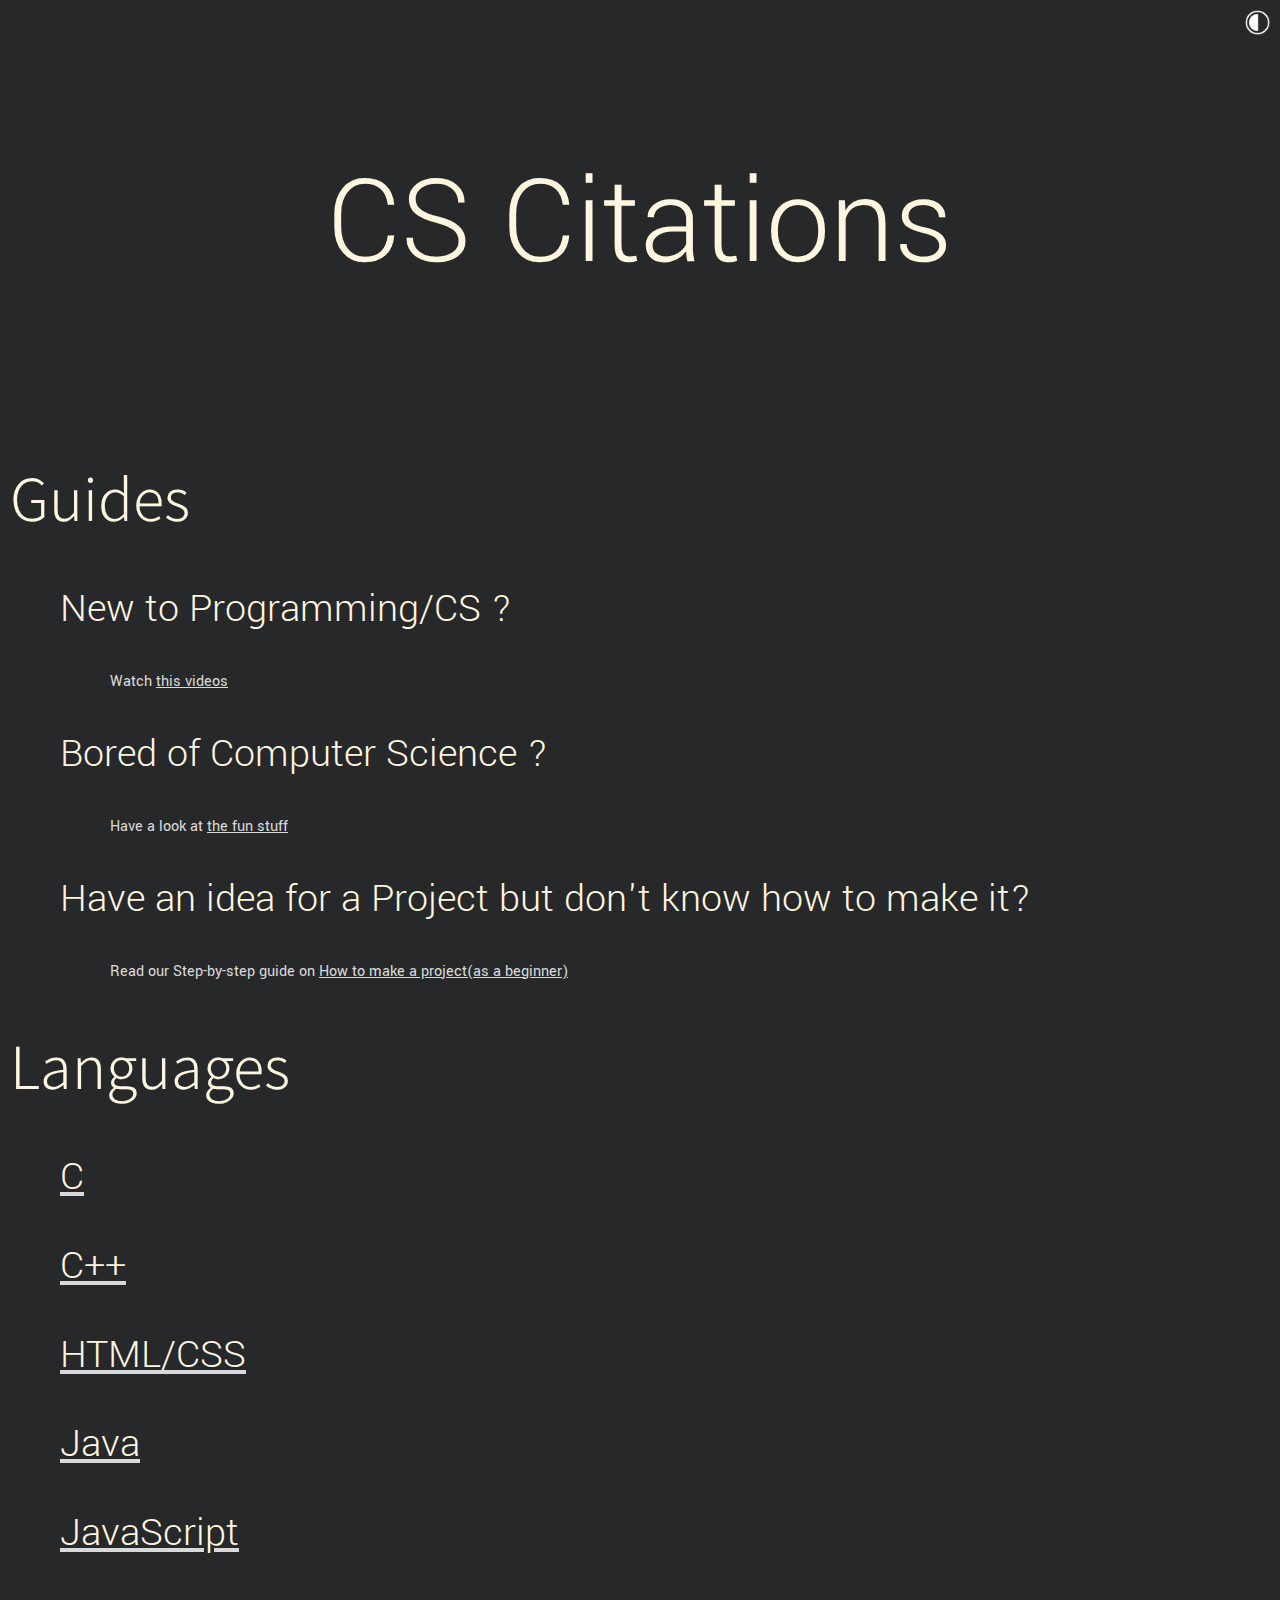
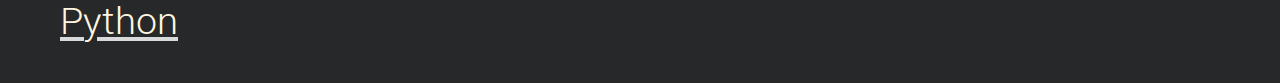
==== index.html @ 12b9ef88 "Added Statcounter code" ====
<!DOCTYPE html>
<html lang="en">
  <head>
	<meta charset="UTF-8">
	<meta name="viewport" content="width=device-width, initial-scale=1.0">
	<title>Homepage</title>
	<link rel="stylesheet" href="styles.css">	
	<script defer src="logic.js"></script>
	<link rel="icon" type="image/png" href="res/logo.png">

  </head>
	
  <body>
	<div class="divide">
		<img id="theme-icon" style="margin-top:10px; width:25px; height:25px; filter: invert(100%);" src="res/theme.png" onclick="switch_theme()">
	</div>
	

	<div class="row">
		<h2 style="font-size:128px;">CS Citations</h2>
	</div>
	
	<h1>Guides</h1>
	<section style="margin-left:50px;">

		<h2>New to Programming/CS ?</h2>
		<h4>Watch <a style="display:inline;" href="https://www.youtube.com/watch?v=SzJ46YA_RaA&t=0s">this videos</a></h4>

		<h2>Bored of Computer Science ?</h2>
		<h4>Have a look at <a style="display:inline;" href="fun-stuff.html">the fun stuff</a></h4>

		<h2>Have an idea for a Project but don't know how to make it?</h2>
		<h4>Read our Step-by-step guide on <a style="display:inline;" href="project-guide.html">How to make a project(as a beginner)</a></h4>

	</section>


	<h1 id="languages">Languages</h1>
	<section style="margin-left:50px;">
		<a href="Lang/c.html"><h2>C</h2></a>

		<a href="Lang/cpp.html"><h2>C++</h2></a>

		<a href="Lang/html-css.html"><h2>HTML/CSS</h2></a>

		<a href="Lang/java.html"><h2>Java</h2></a>

		<a href="Lang/javascript.html"><h2>JavaScript</h2></a>

		<a href="Lang/python.html"><h2>Python</h2></a>
	</section>


	  <!-- Default Statcounter code for Citations
	https://cs-citations.github.io -->
	<script type="text/javascript">
	var sc_project=13037665; 
	var sc_invisible=0; 
	var sc_security="009cb0d2"; 
	var scJsHost = "https://";
	document.write("<sc"+"ript type='text/javascript' src='" +
	scJsHost+
	"statcounter.com/counter/counter.js'></"+"script>");
	</script>
	<noscript><div class="statcounter"><a title="Web Analytics"
	href="https://statcounter.com/" target="_blank"><img
	class="statcounter"
	src="https://c.statcounter.com/13037665/0/009cb0d2/0/"
	alt="Web Analytics"
	referrerPolicy="no-referrer-when-downgrade"></a></div></noscript>
	<!-- End of Statcounter Code -->
  </body>
</html>
---- styles.css ----
@import url('https://fonts.googleapis.com/css2?family=Yantramanav:wght@300;400&display=swap');
@import url('https://fonts.googleapis.com/css2?family=Assistant:wght@300&display=swap');

.yantramanav-thin,h2 {
  font-family: "Yantramanav", sans-serif;
  font-weight: 300;
  font-style: normal;
}

.yantramanav-regular,h4 {
  font-family: "Yantramanav", sans-serif;
  font-weight: 400;
  font-style: normal;
}


.assistant,h3,h1 {
  font-family: "Assistant", sans-serif;
  font-optical-sizing: auto;
  font-weight: 300;
  font-style: normal;
}

:root{
	--darc:#F3F3F3;
	--lite:#303841;
	--sec:#3A4750;
	--acc:#2185D5;
}


body{
	padding-left:10px;
	padding-right:10px;
	margin:0;
	background-color:var(--darc);
	color:var(--lite);
}


body::-webkit-scrollbar {
  width: 5px;               
}

body::-webkit-scrollbar-track {
  background: var(--darc);        
}

body::-webkit-scrollbar-thumb {
  background-color: var(--lite);      
  border-radius: 5px;       
}



h1{
	font-size:64px;
	color:var(--acc);
}

h2{
	font-size:42px;
	width:fit-content;
	color:var(--acc);
}

h3{
	font-size:24px;
}

h4{
	font-size:16px;
	padding-left:50px;
}

a{
	display: block;
	color:var(--lite);
	max-width:fit-content;
}

.video{
	display:flex;
	flex-direction:column;
	align-items:center;
	padding:0;
	margin:0;
}
.row{
	display:flex;
	flex-direction:row;
	align-items:center;
	justify-content:center;
}

.divide{
	display:flex;
	flex-direction:row-reverse;
	align-items:center;
	width:100;
	justify-content:space-between;
}

.example{ 
	padding:10px 50px 10px 0px; 
	margin-bottom:50px;
	border-radius:25px; 
	border:1px solid var(--lite); 
	max-width:fit-content;
}



@media only screen and (max-width: 450px) {
	.row>h2{
		font-size:64px !important;
	}
}

@media only screen and (max-width: 1000px) {
	.row{
		flex-direction:column;
	}
	.row>img{
		margin-left:0px !important;
		margin-right:0px !important;
	}

	.row>iframe{
		width:80vw !important;
		height:40vw !important;
		margin-top:50px;
	}
	
	.video>iframe{
		width:80vw !important;
		height:45vw !important;
	}

	.example>h4{
		text-align: justify;
	}
	

	section{
		margin-left:15px !important;
	}
	h1{
		font-size:42px;
	}

	h2{
		font-size:34px;
	}
	
	h3{
		font-size:20px;
	}
	
	h4{
		padding-left:10px;
	}
	ul{
		padding-left:0px;
	}

}
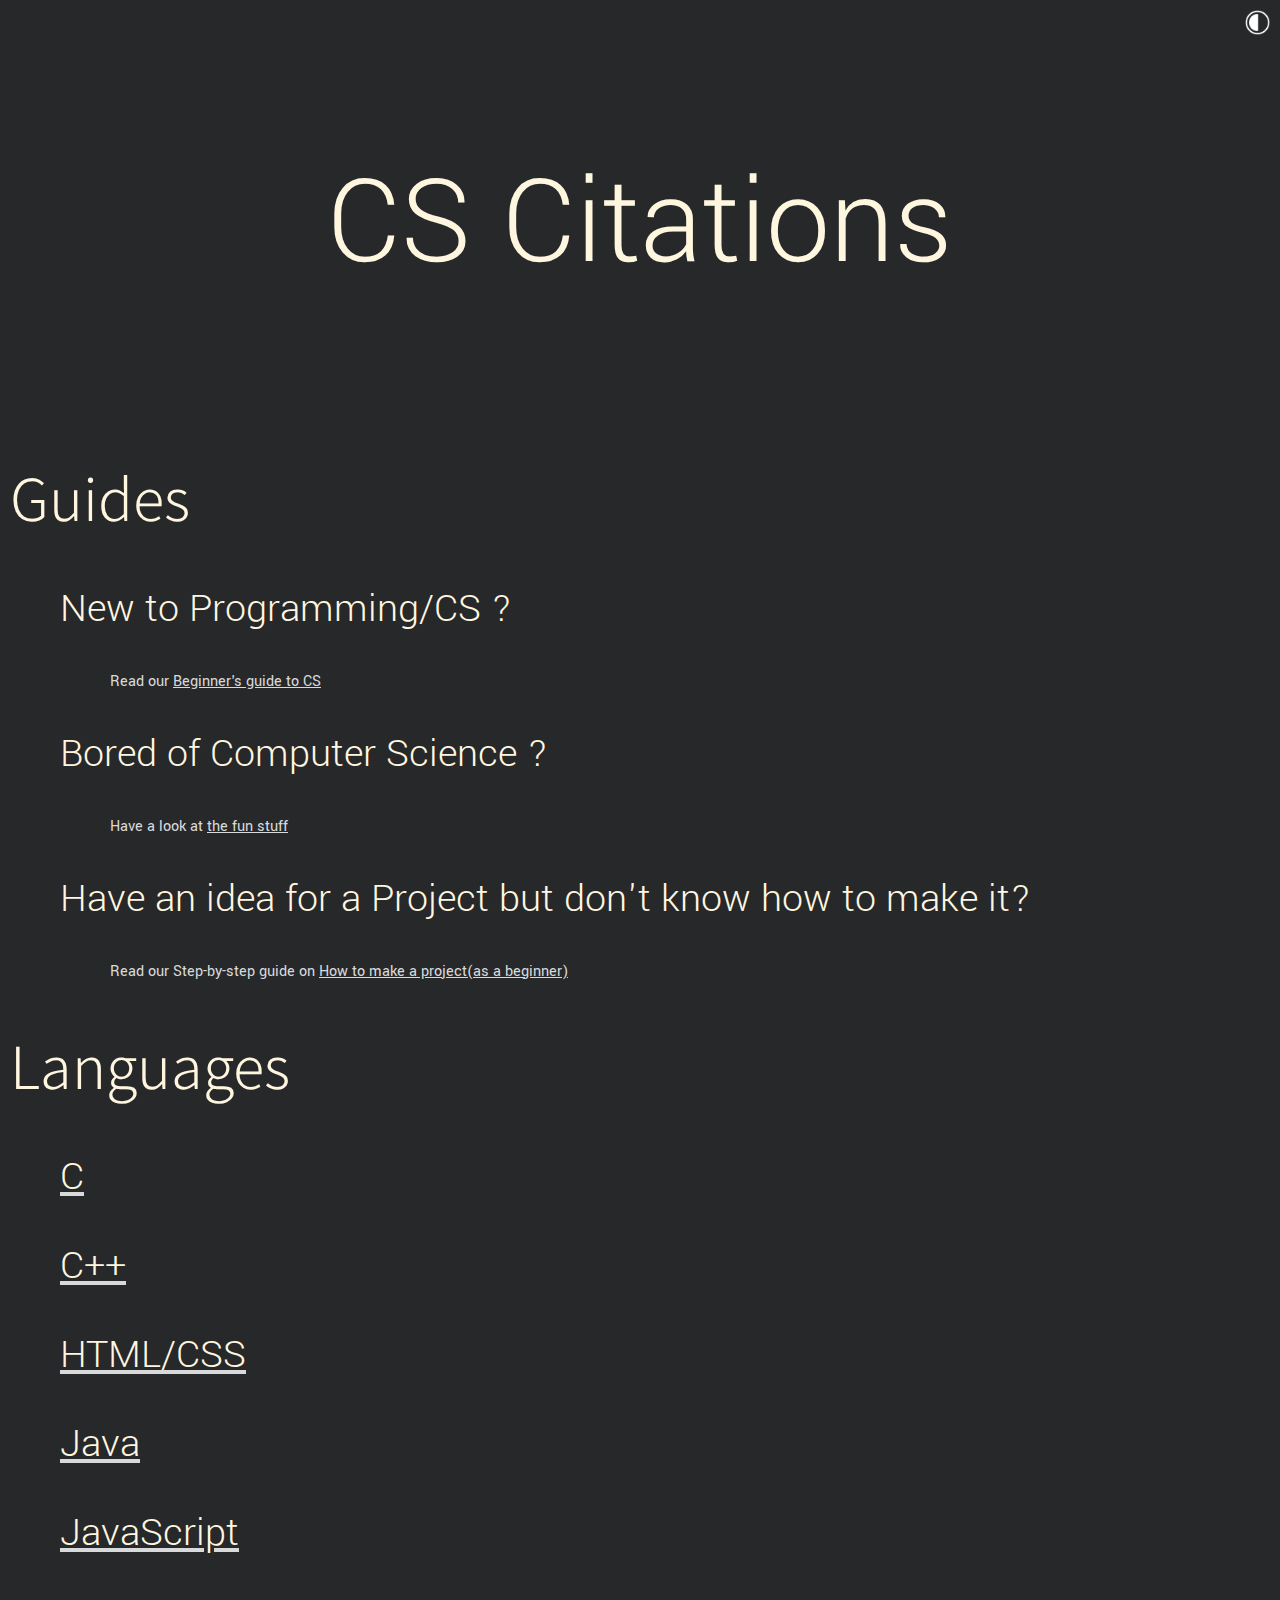
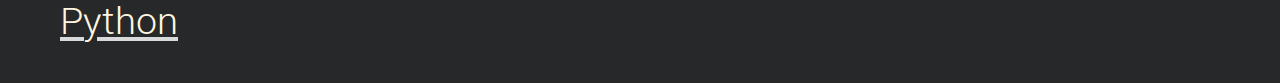
==== commit 80c9c2c6: "added intro" ====
--- a/index.html
+++ b/index.html
@@ -24,7 +24,7 @@
 	<section style="margin-left:50px;">
 
 		<h2>New to Programming/CS ?</h2>
-		<h4>Watch <a style="display:inline;" href="https://www.youtube.com/watch?v=SzJ46YA_RaA&t=0s">this videos</a></h4>
+		<h4>Read our <a style="display:inline;" href="introduction.html">Beginner's guide to CS</a></h4>
 
 		<h2>Bored of Computer Science ?</h2>
 		<h4>Have a look at <a style="display:inline;" href="fun-stuff.html">the fun stuff</a></h4>
@@ -49,25 +49,5 @@
 
 		<a href="Lang/python.html"><h2>Python</h2></a>
 	</section>
-
-
-	  <!-- Default Statcounter code for Citations
-	https://cs-citations.github.io -->
-	<script type="text/javascript">
-	var sc_project=13037665; 
-	var sc_invisible=0; 
-	var sc_security="009cb0d2"; 
-	var scJsHost = "https://";
-	document.write("<sc"+"ript type='text/javascript' src='" +
-	scJsHost+
-	"statcounter.com/counter/counter.js'></"+"script>");
-	</script>
-	<noscript><div class="statcounter"><a title="Web Analytics"
-	href="https://statcounter.com/" target="_blank"><img
-	class="statcounter"
-	src="https://c.statcounter.com/13037665/0/009cb0d2/0/"
-	alt="Web Analytics"
-	referrerPolicy="no-referrer-when-downgrade"></a></div></noscript>
-	<!-- End of Statcounter Code -->
   </body>
 </html>
